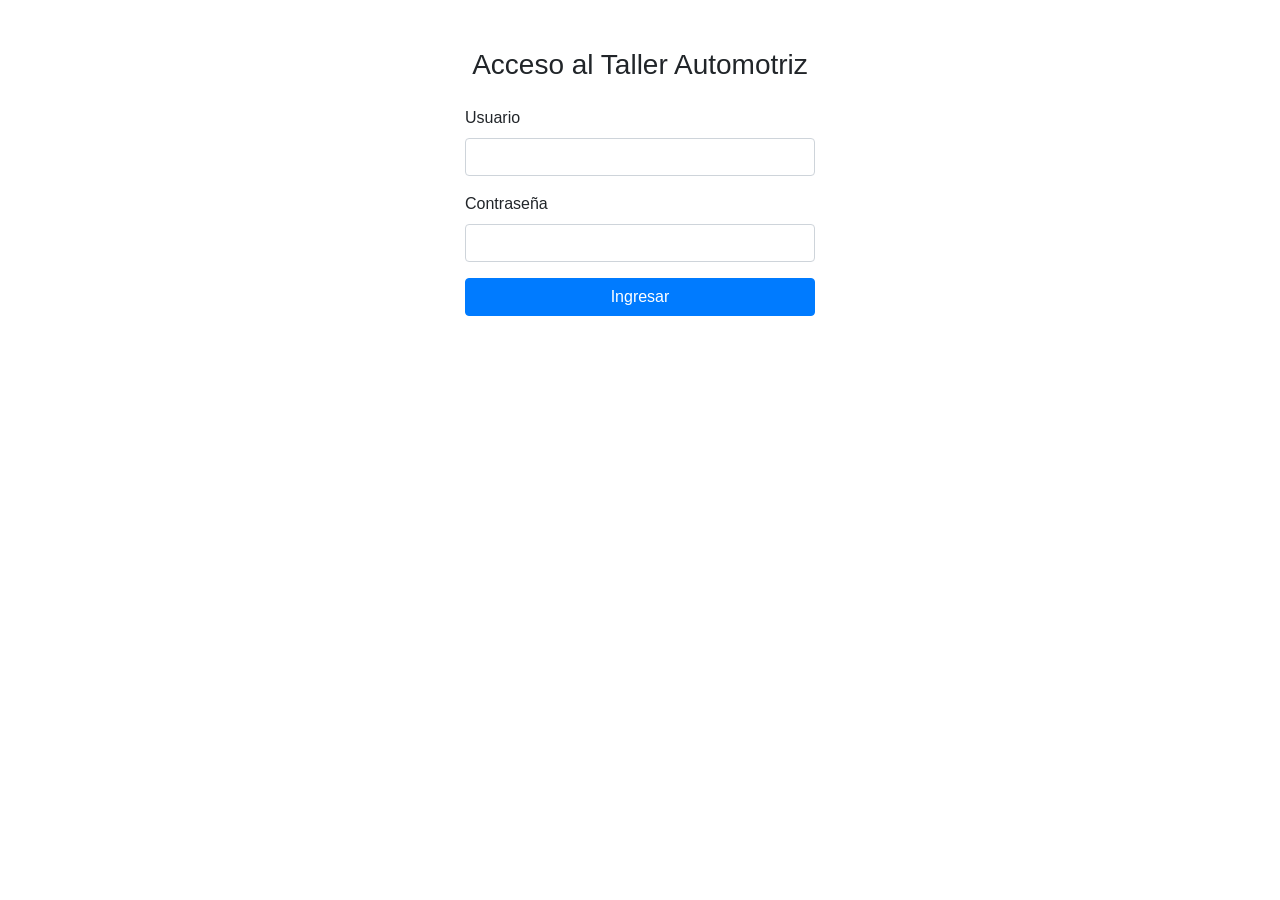
==== index.html @ c9d187e8 "avance 1" ====
<!DOCTYPE html>
<html lang="es">

<head>
    <meta charset="UTF-8">
    <title>Login Taller Automotriz</title>
    <link rel="stylesheet" href="https://maxcdn.bootstrapcdn.com/bootstrap/4.5.2/css/bootstrap.min.css">
    <link rel="stylesheet" href="css/styles.css">
</head>

<body>
    <div class="container">
        <div class="row justify-content-center">
            <div class="col-md-4">
                <h3 class="text-center mt-5">Acceso al Taller Automotriz</h3>
                <form action="php/login.php" method="POST" class="mt-4">
                    <div class="form-group">
                        <label for="username">Usuario</label>
                        <input type="text" class="form-control" id="username" name="username" required>
                    </div>
                    <div class="form-group">
                        <label for="password">Contraseña</label>
                        <input type="password" class="form-control" id="password" name="password" required>
                    </div>
                    <button type="submit" class="btn btn-primary btn-block">Ingresar</button>
                </form>
            </div>
        </div>
    </div>
    <script src="js/login.js"></script>
</body>

</html>
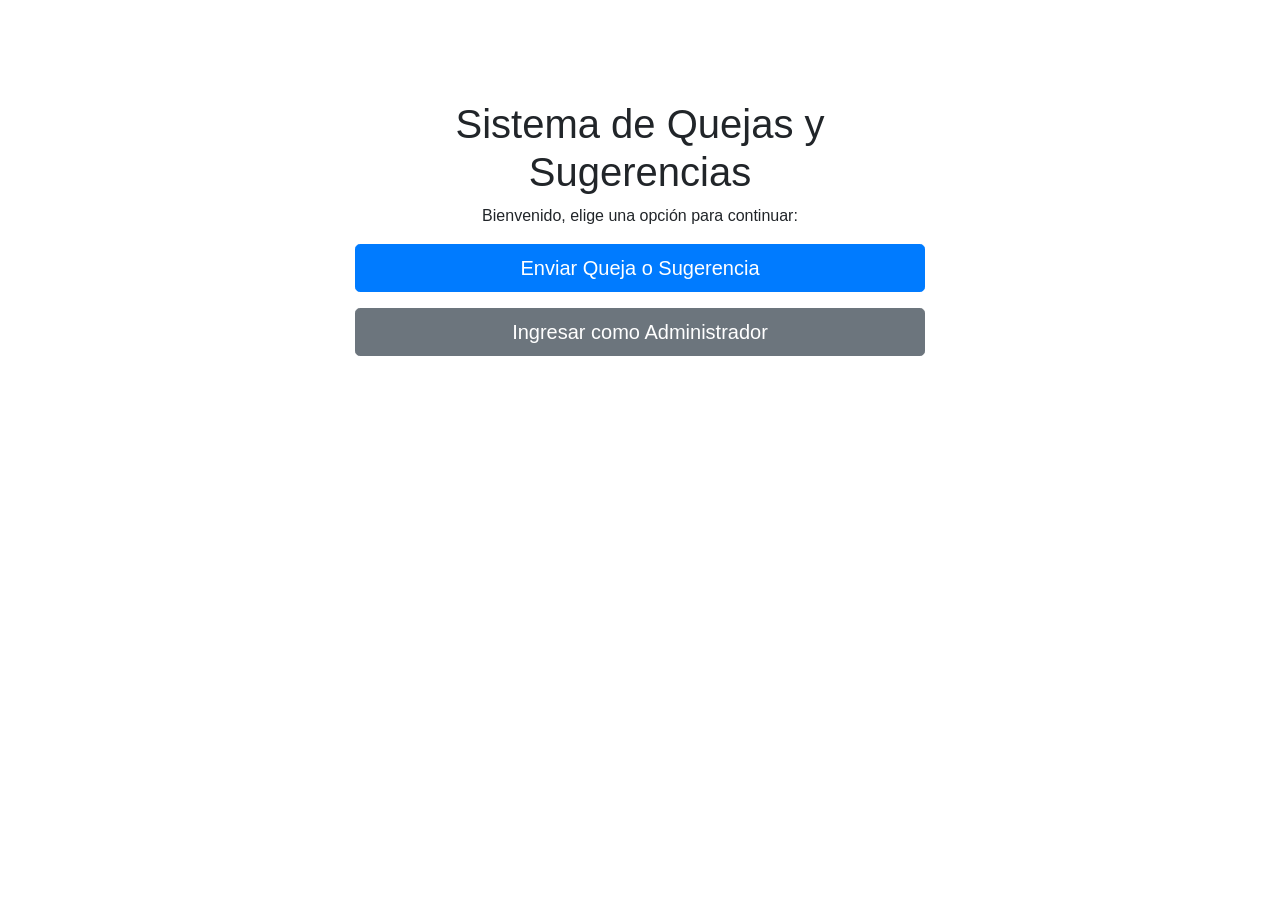
==== commit 50f86aa3: "v1.1" ====
--- a/index.html
+++ b/index.html
@@ -3,31 +3,60 @@
 
 <head>
     <meta charset="UTF-8">
-    <title>Login Taller Automotriz</title>
+    <meta name="viewport" content="width=device-width, initial-scale=1.0">
+    <title>Sistema de Quejas y Sugerencias</title>
     <link rel="stylesheet" href="https://maxcdn.bootstrapcdn.com/bootstrap/4.5.2/css/bootstrap.min.css">
-    <link rel="stylesheet" href="css/styles.css">
+    <style>
+        .container {
+            max-width: 600px;
+            margin-top: 100px;
+        }
+
+        .admin-login {
+            display: none;
+        }
+    </style>
 </head>
 
 <body>
-    <div class="container">
-        <div class="row justify-content-center">
-            <div class="col-md-4">
-                <h3 class="text-center mt-5">Acceso al Taller Automotriz</h3>
-                <form action="php/login.php" method="POST" class="mt-4">
-                    <div class="form-group">
-                        <label for="username">Usuario</label>
-                        <input type="text" class="form-control" id="username" name="username" required>
-                    </div>
-                    <div class="form-group">
-                        <label for="password">Contraseña</label>
-                        <input type="password" class="form-control" id="password" name="password" required>
-                    </div>
-                    <button type="submit" class="btn btn-primary btn-block">Ingresar</button>
-                </form>
-            </div>
+    <div class="container text-center">
+        <h1>Sistema de Quejas y Sugerencias</h1>
+        <p>Bienvenido, elige una opción para continuar:</p>
+
+        <!-- Botón para ir a Enviar Quejas o Sugerencias -->
+        <a href="complaints.html" class="btn btn-primary btn-lg btn-block mb-3">Enviar Queja o Sugerencia</a>
+
+        <!-- Botón para Mostrar Formulario de Inicio de Sesión para el Administrador -->
+        <button class="btn btn-secondary btn-lg btn-block mb-3" onclick="showAdminLogin()">Ingresar como
+            Administrador</button>
+
+        <!-- Formulario de Inicio de Sesión para el Administrador -->
+        <div class="admin-login mt-4" id="admin-login">
+            <h4>Inicio de Sesión de Administrador</h4>
+            <form action="php/login.php" method="POST">
+                <div class="form-group">
+                    <label for="username">Usuario:</label>
+                    <input type="text" class="form-control" id="username" name="username" required>
+                </div>
+                <div class="form-group">
+                    <label for="password">Contraseña:</label>
+                    <input type="password" class="form-control" id="password" name="password" required>
+                </div>
+                <button type="submit" class="btn btn-primary btn-block">Iniciar Sesión</button>
+            </form>
         </div>
     </div>
-    <script src="js/login.js"></script>
+
+    <script>
+        function showAdminLogin() {
+            document.getElementById('admin-login').style.display = 'block';
+        }
+    </script>
+
+    <!-- Scripts de Bootstrap -->
+    <script src="https://code.jquery.com/jquery-3.5.1.slim.min.js"></script>
+    <script src="https://cdn.jsdelivr.net/npm/@popperjs/core@2.6.0/dist/umd/popper.min.js"></script>
+    <script src="https://stackpath.bootstrapcdn.com/bootstrap/4.5.2/js/bootstrap.min.js"></script>
 </body>
 
 </html>
